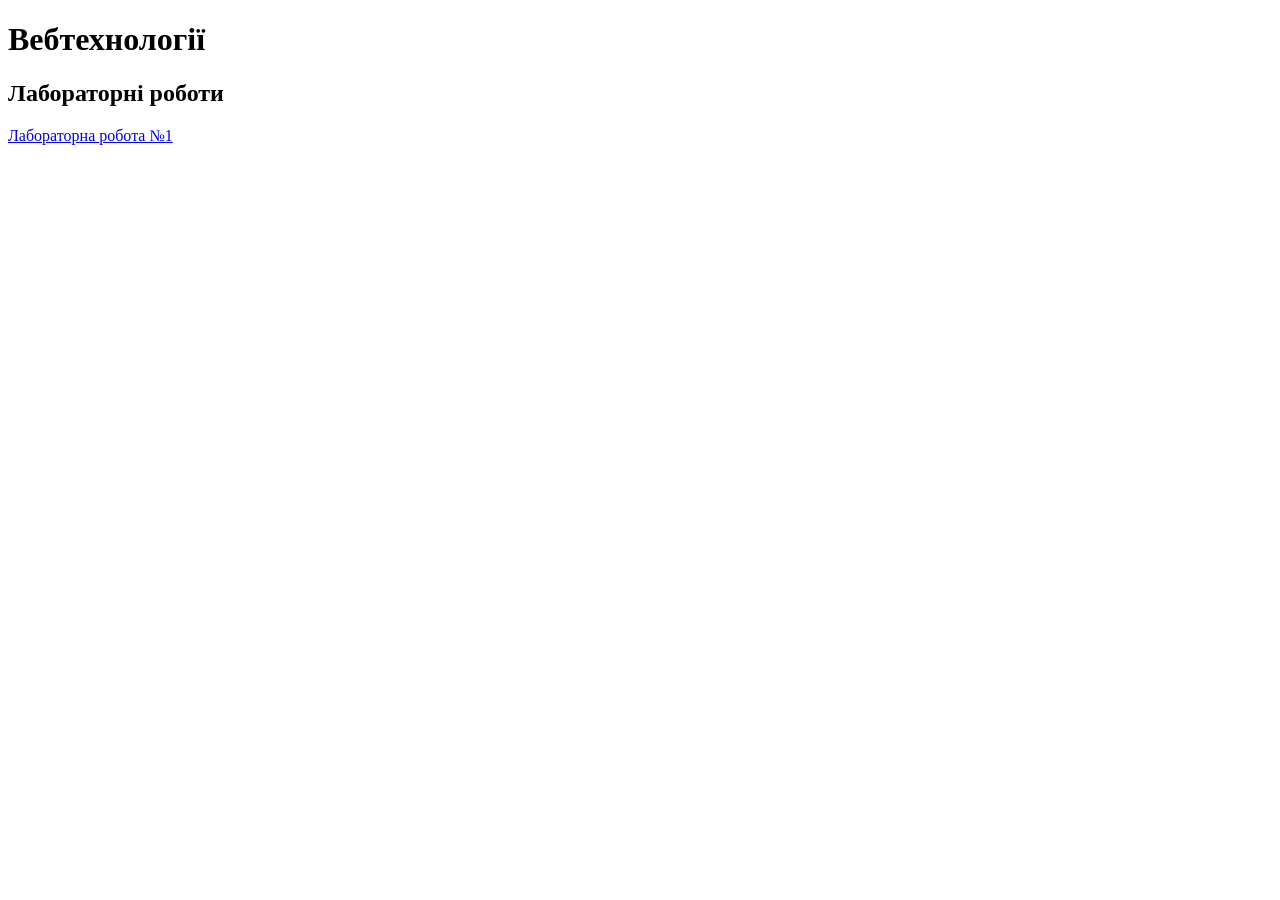
==== index.html @ eda3d37a "Add index.html and update lab1.html with registration form" ====
<!DOCTYPE html>
<html lang="uk">
<head>
    <meta charset="UTF-8">
    <meta name="viewport" content="width=device-width, initial-scale=1.0">
    <title>Мій вебсайт</title>
</head>
<body>

    <header>
        <h1>Вебтехнології</h1>
    </header>

    <main>
        <h2>Лабораторні роботи</h2>
    </main>

      <p>
        <a href="labs/lab1.html">Лабораторна робота №1</a>
    </p>

</body>
</html>
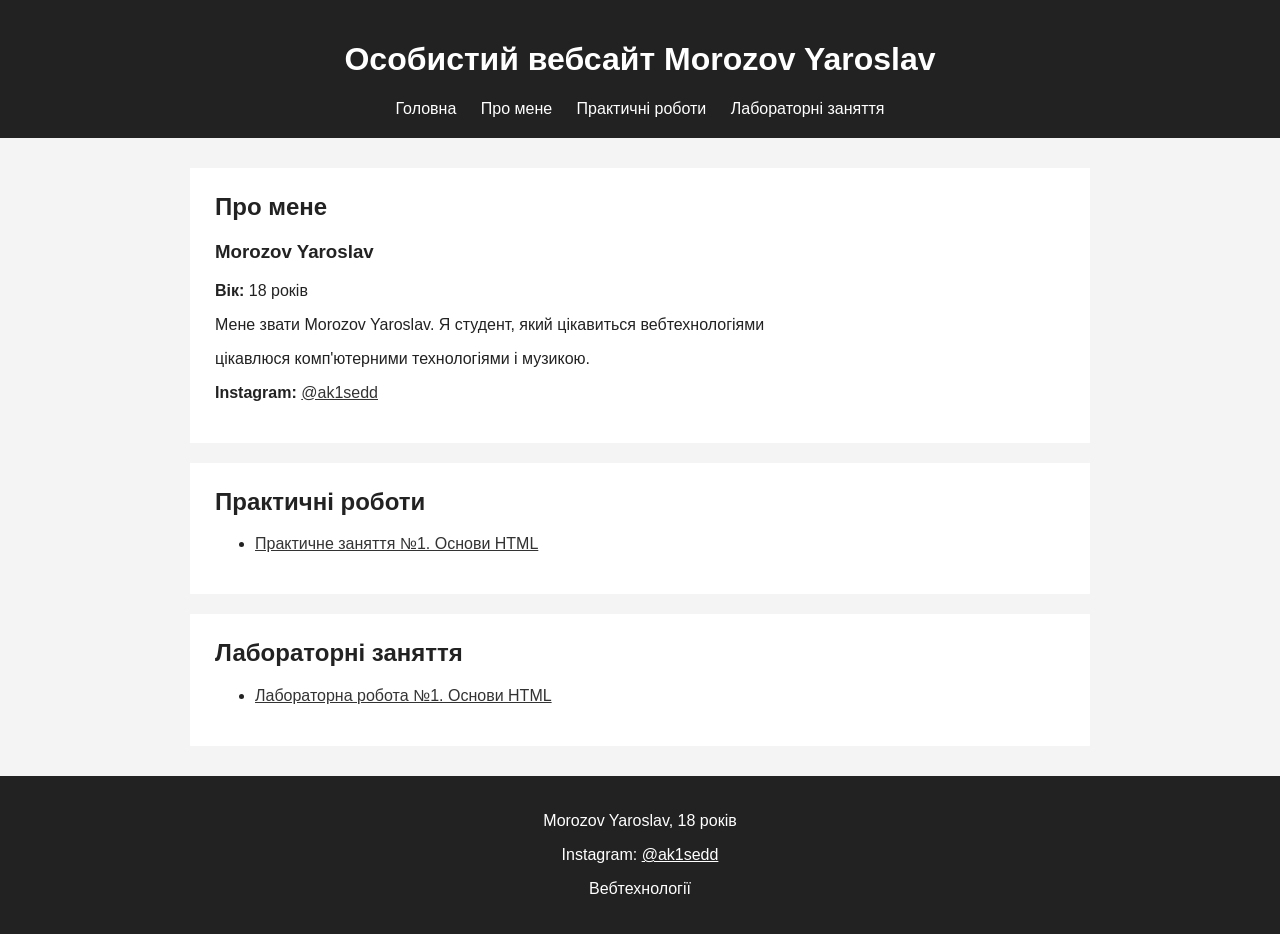
==== commit 0674ff80: "Update index.html structure and add style.css for improved layout and design" ====
--- a/index.html
+++ b/index.html
@@ -3,21 +3,83 @@
 <head>
     <meta charset="UTF-8">
     <meta name="viewport" content="width=device-width, initial-scale=1.0">
-    <title>Мій вебсайт</title>
+    <title>Особистий вебсайт Morozov Yaroslav</title>
+    <link rel="stylesheet" href="style.css">
 </head>
 <body>
 
     <header>
-        <h1>Вебтехнології</h1>
+        <h1>Особистий вебсайт Morozov Yaroslav</h1>
+
+        <nav>
+            <a href="index.html">Головна</a>
+            <a href="#about">Про мене</a>
+            <a href="#practical">Практичні роботи</a>
+            <a href="#labs">Лабораторні заняття</a>
+        </nav>
     </header>
 
     <main>
-        <h2>Лабораторні роботи</h2>
+
+        <section id="about">
+            <h2>Про мене</h2>
+
+            <h3>Morozov Yaroslav</h3>
+
+            <p><strong>Вік:</strong> 18 років</p>
+
+            <p>
+                Мене звати Morozov Yaroslav. Я студент, який цікавиться
+                вебтехнологіями
+
+            <p>
+                цікавлюся комп'ютерними технологіями і музикою.
+            </p>
+
+            <p>
+                <strong>Instagram:</strong>
+                <a href="https://www.instagram.com/ak1sedd/" target="_blank">
+                    @ak1sedd
+                </a>
+            </p>
+        </section>
+
+        <section id="practical">
+            <h2>Практичні роботи</h2>
+
+            <ul>
+                <li>
+                    <a href="practical/practical1.html">
+                        Практичне заняття №1. Основи HTML
+                    </a>
+                </li>
+            </ul>
+        </section>
+
+        <section id="labs">
+            <h2>Лабораторні заняття</h2>
+
+            <ul>
+                <li>
+                    <a href="labs/lab1.html">
+                        Лабораторна робота №1. Основи HTML
+                    </a>
+                </li>
+            </ul>
+        </section>
+
     </main>
 
-      <p>
-        <a href="labs/lab1.html">Лабораторна робота №1</a>
-    </p>
+    <footer>
+        <p>Morozov Yaroslav, 18 років</p>
+        <p>
+            Instagram:
+            <a href="https://www.instagram.com/ak1sedd/" target="_blank">
+                @ak1sedd
+            </a>
+        </p>
+        <p>Вебтехнології</p>
+    </footer>
 
 </body>
 </html>
--- a/style.css
+++ b/style.css
@@ -0,0 +1,59 @@
+body {
+    font-family: Arial, sans-serif;
+    margin: 0;
+    padding: 0;
+    background-color: #f4f4f4;
+    color: #222;
+}
+
+header {
+    background-color: #222;
+    color: white;
+    padding: 20px;
+    text-align: center;
+}
+
+nav {
+    margin-top: 15px;
+}
+
+nav a {
+    color: white;
+    text-decoration: none;
+    margin: 0 10px;
+}
+
+nav a:hover {
+    text-decoration: underline;
+}
+
+main {
+    max-width: 900px;
+    margin: 30px auto;
+    padding: 0 20px;
+}
+
+section {
+    background-color: white;
+    padding: 25px;
+    margin-bottom: 20px;
+}
+
+h2 {
+    margin-top: 0;
+}
+
+a {
+    color: #333;
+}
+
+footer {
+    background-color: #222;
+    color: white;
+    text-align: center;
+    padding: 20px;
+}
+
+footer a {
+    color: white;
+}
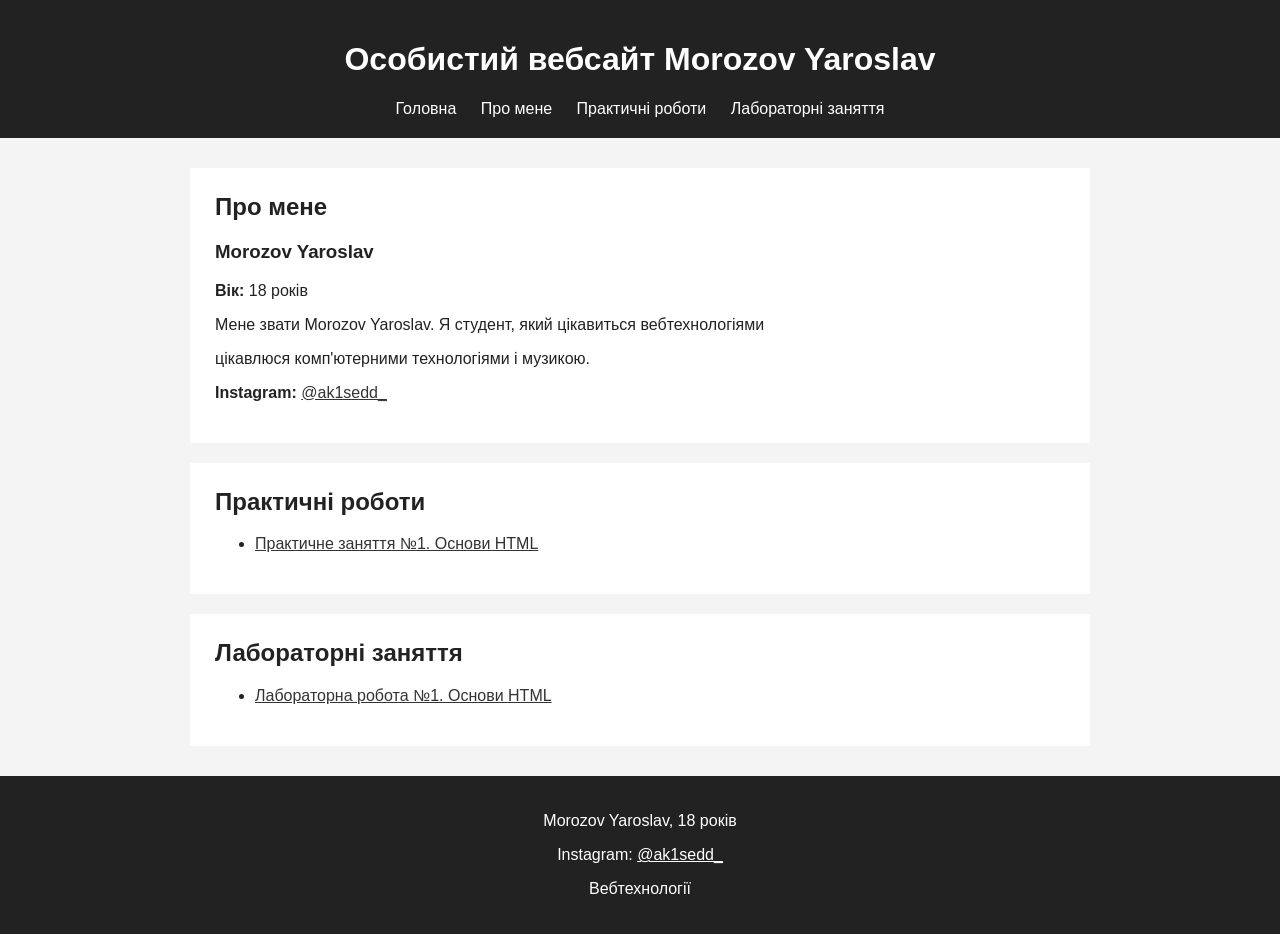
==== commit 6f416fbf: "Fix Instagram handle and update link for Практичне заняття №1 in index.html" ====
--- a/index.html
+++ b/index.html
@@ -38,8 +38,8 @@
 
             <p>
                 <strong>Instagram:</strong>
-                <a href="https://www.instagram.com/ak1sedd/" target="_blank">
-                    @ak1sedd
+                <a href="https://www.instagram.com/ak1sedd_/" target="_blank">
+                    @ak1sedd_
                 </a>
             </p>
         </section>
@@ -49,7 +49,7 @@
 
             <ul>
                 <li>
-                    <a href="practical/practical1.html">
+                    <a href="practicna/practical1.html">
                         Практичне заняття №1. Основи HTML
                     </a>
                 </li>
@@ -74,8 +74,8 @@
         <p>Morozov Yaroslav, 18 років</p>
         <p>
             Instagram:
-            <a href="https://www.instagram.com/ak1sedd/" target="_blank">
-                @ak1sedd
+            <a href="https://www.instagram.com/ak1sedd_/" target="_blank">
+                @ak1sedd_
             </a>
         </p>
         <p>Вебтехнології</p>
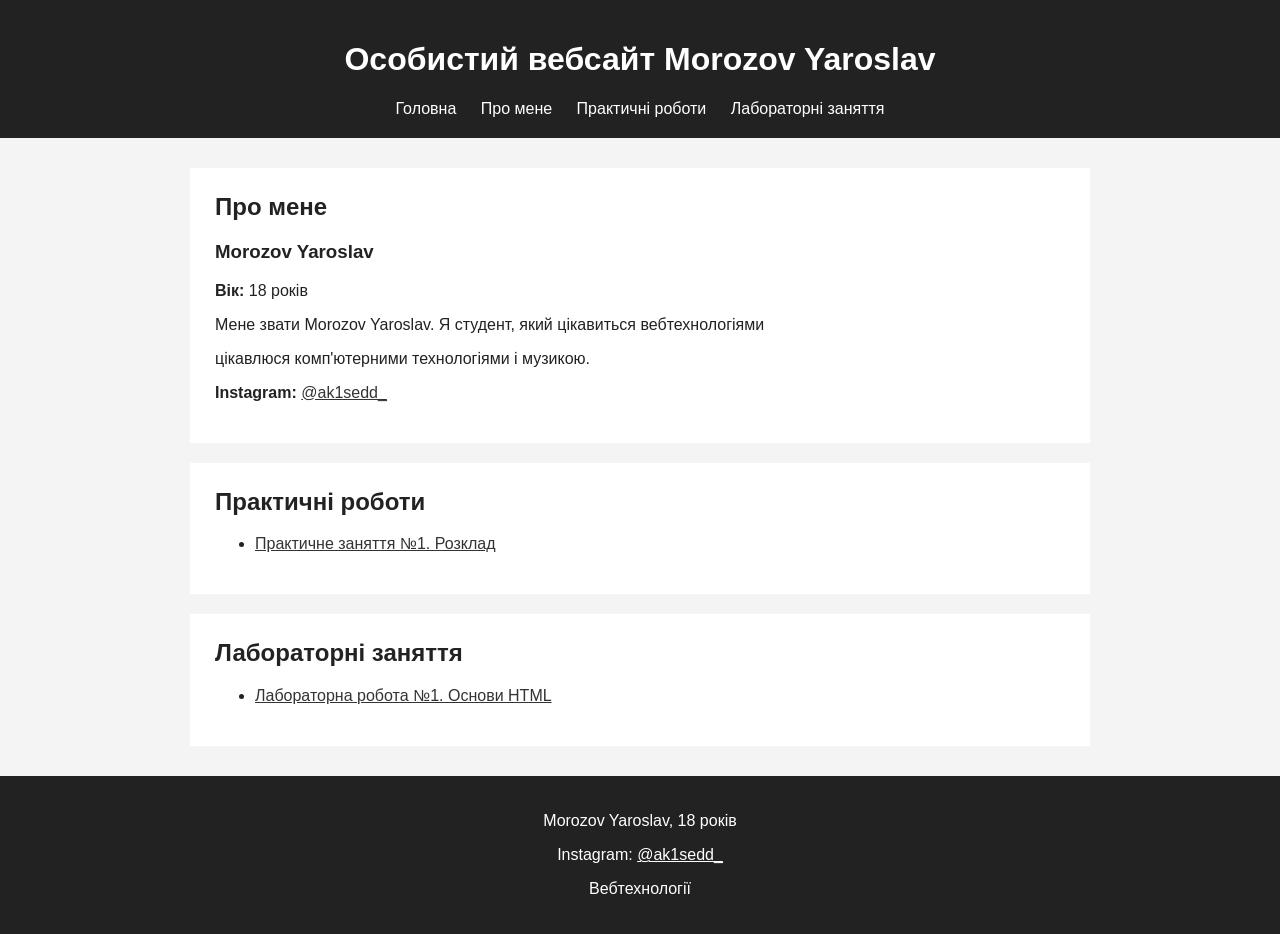
==== commit eb6d6602: "Update link text and path for Практичне заняття №1 in index.html" ====
--- a/index.html
+++ b/index.html
@@ -49,9 +49,9 @@
 
             <ul>
                 <li>
-                    <a href="practicna/practical1.html">
-                        Практичне заняття №1. Основи HTML
-                    </a>
+                    <a href="practicna/practicna1.html">
+    Практичне заняття №1. Розклад
+</a>
                 </li>
             </ul>
         </section>
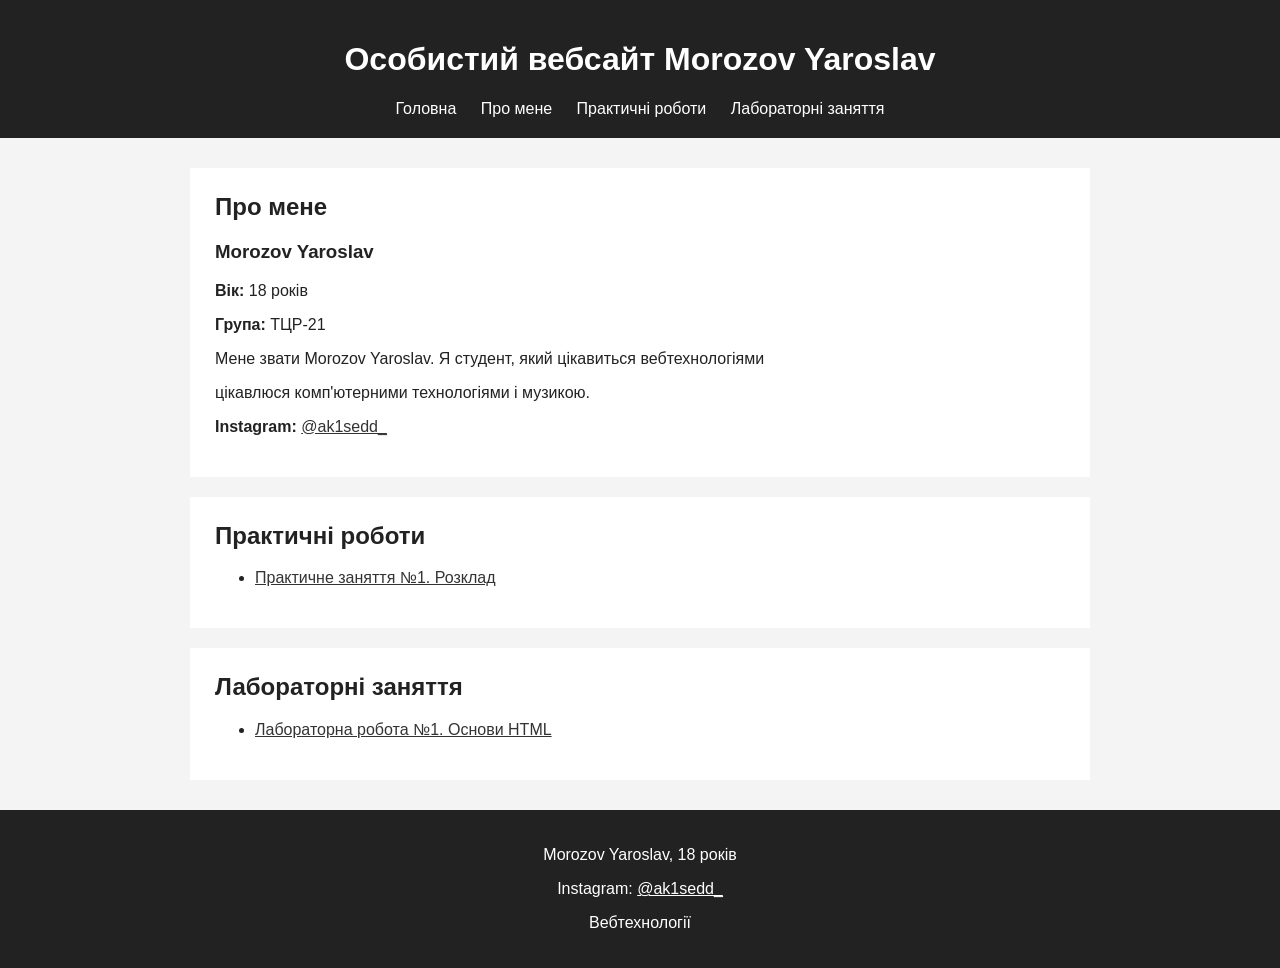
==== commit 37cbb945: "Add group information for Morozov Yaroslav in index.html" ====
--- a/index.html
+++ b/index.html
@@ -27,7 +27,7 @@
             <h3>Morozov Yaroslav</h3>
 
             <p><strong>Вік:</strong> 18 років</p>
-
+            <p><strong>Група:</strong> ТЦР-21</p>
             <p>
                 Мене звати Morozov Yaroslav. Я студент, який цікавиться
                 вебтехнологіями
